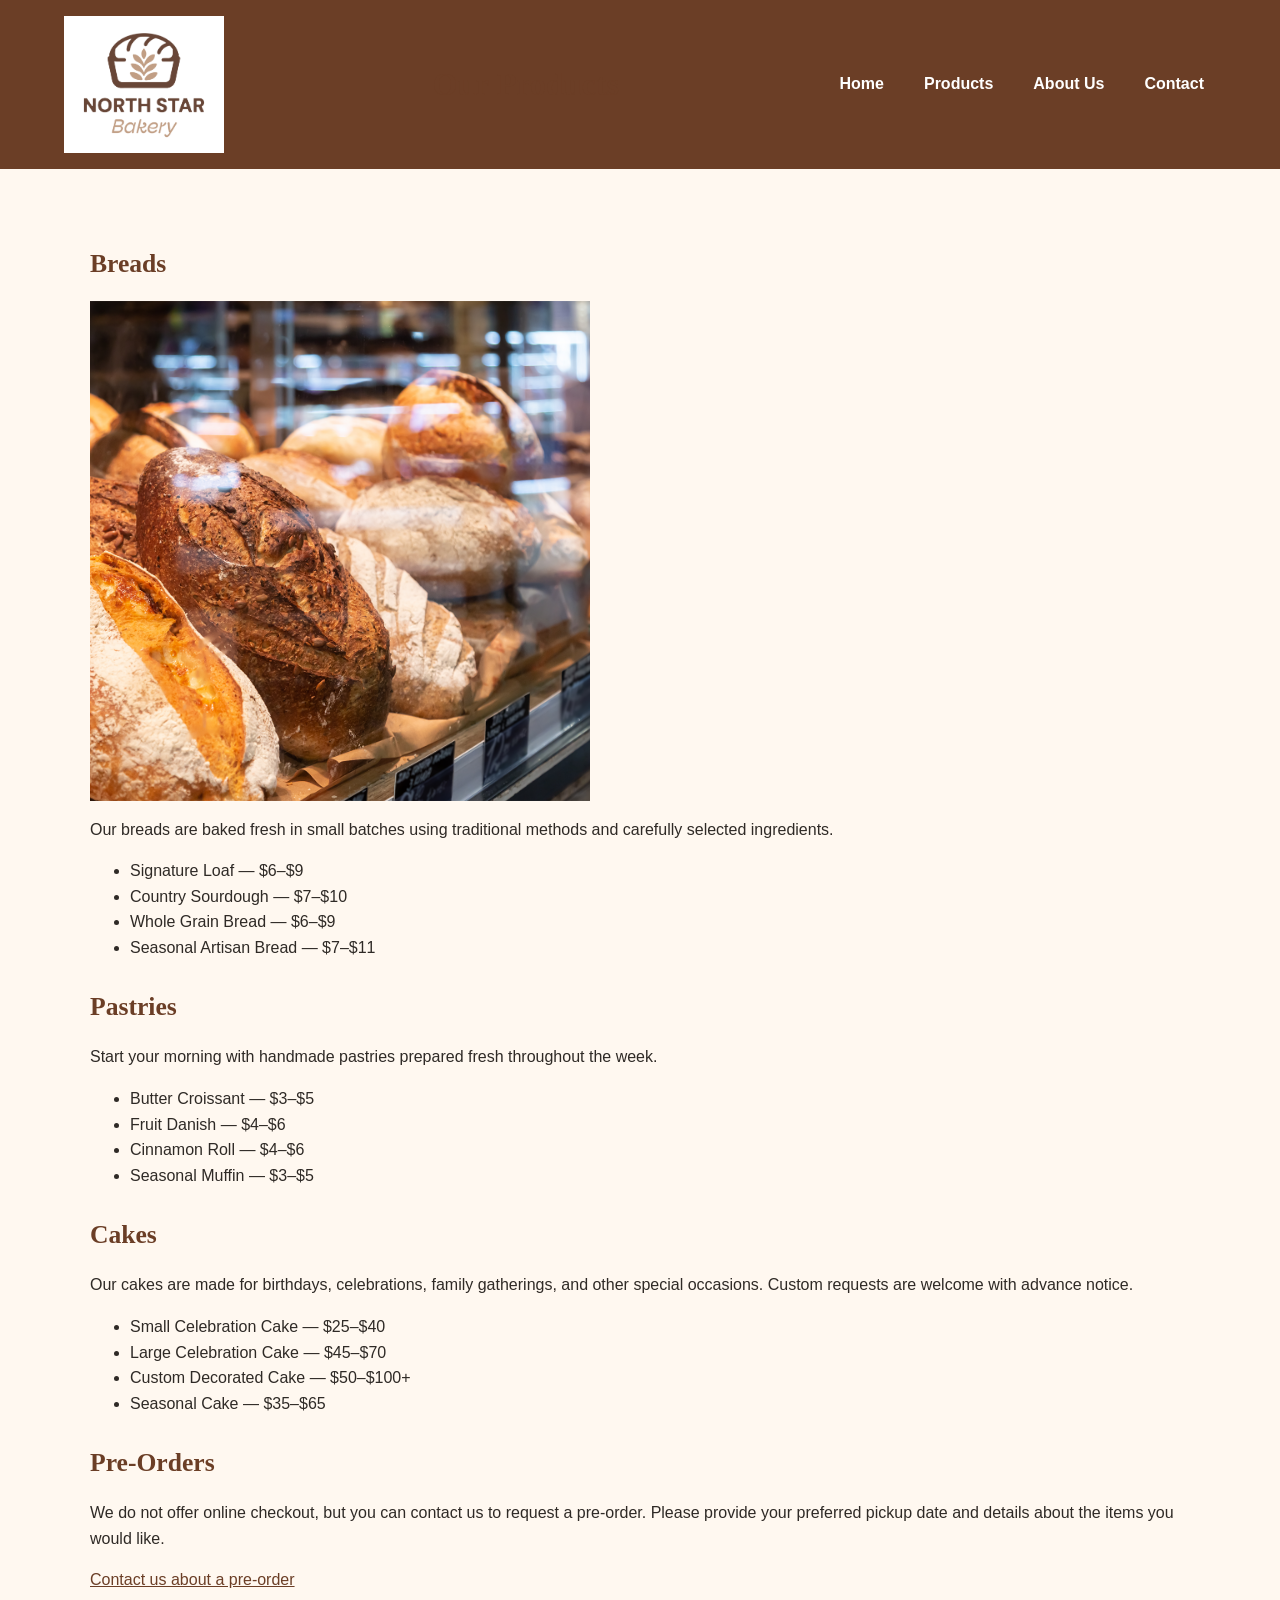
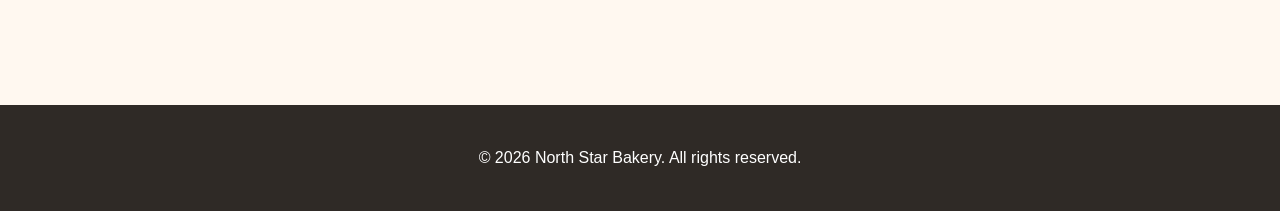
==== products.html @ dbf9bf65 "Add North Star Bakery website" ====
<!DOCTYPE html>
<html lang="en">
<head>
    <meta charset="UTF-8">
    <meta name="viewport" content="width=device-width, initial-scale=1.0">
    <title>North Star Bakery | Products</title>
    <link rel="stylesheet" href="styles.css">
</head>
<body>

    <header>
        <img src="media/bakery-logo_c.png"
             alt="North Star Bakery logo"
             width="200">

        <h1>Our Products</h1>

        <nav>
            <ul>
                <li><a href="index.html">Home</a></li>
                <li><a href="products.html">Products</a></li>
                <li><a href="about.html">About Us</a></li>
                <li><a href="contact.html">Contact</a></li>
            </ul>
        </nav>
    </header>

    <main>

        <section>
            <h2>Breads</h2>

            <img src="media/bakery-bread_c.png"
                 alt="Freshly baked artisan bread from North Star Bakery"
                 width="500">

            <p>
                Our breads are baked fresh in small batches using traditional
                methods and carefully selected ingredients.
            </p>

            <ul>
                <li>Signature Loaf — $6–$9</li>
                <li>Country Sourdough — $7–$10</li>
                <li>Whole Grain Bread — $6–$9</li>
                <li>Seasonal Artisan Bread — $7–$11</li>
            </ul>
        </section>

        <section>
            <h2>Pastries</h2>

            <p>
                Start your morning with handmade pastries prepared fresh
                throughout the week.
            </p>

            <ul>
                <li>Butter Croissant — $3–$5</li>
                <li>Fruit Danish — $4–$6</li>
                <li>Cinnamon Roll — $4–$6</li>
                <li>Seasonal Muffin — $3–$5</li>
            </ul>
        </section>

        <section>
            <h2>Cakes</h2>

            <p>
                Our cakes are made for birthdays, celebrations, family
                gatherings, and other special occasions. Custom requests
                are welcome with advance notice.
            </p>

            <ul>
                <li>Small Celebration Cake — $25–$40</li>
                <li>Large Celebration Cake — $45–$70</li>
                <li>Custom Decorated Cake — $50–$100+</li>
                <li>Seasonal Cake — $35–$65</li>
            </ul>
        </section>

        <section>
            <h2>Pre-Orders</h2>

            <p>
                We do not offer online checkout, but you can contact us to
                request a pre-order. Please provide your preferred pickup
                date and details about the items you would like.
            </p>

            <p>
                <a href="contact.html">Contact us about a pre-order</a>
            </p>
        </section>

    </main>

    <footer>
        <p>&copy; 2026 North Star Bakery. All rights reserved.</p>
    </footer>

</body>
</html>
---- styles.css ----
/* ---------- Base Styles ---------- */

* {
    box-sizing: border-box;
}

body {
    margin: 0;
    font-family: Arial, sans-serif;
    line-height: 1.6;
    color: #2F2A26;
    background-color: #FFF8F0;
}

img {
    max-width: 100%;
    height: auto;
    display: block;
}

a {
    color: #6B3E26;
}

a:hover {
    color:  #D88C5A;
}

/* ---------- Header ---------- */

header {
    background-color: #6B3E26;
    color: white;
    padding: 1rem;
    text-align: center;
}

header img {
    width: 180px;
    margin: 0 auto 1rem;
}

nav ul {
    list-style: none;
    padding: 0;
    margin: 0;
    display: flex;
    flex-direction: column;
    gap: 0.5rem;
}

nav a {
    display: block;
    color: white;
    text-decoration: none;
    font-weight: bold;
    padding: 0.5rem;
}

nav a:hover {
    background-color: #D88C5A;
    color: #2F2A26;
}

/* ---------- Main Content ---------- */

main {
    width: 90%;
    max-width: 1100px;
    margin: 0 auto;
    padding: 2rem 0;
}

h1,
h2,
h3 {
    font-family: Georgia, serif;
    color: #6B3E26;
    line-height: 1.2;
}

h1 {
    font-size: 2rem;
}

h2 {
    font-size: 1.6rem;
    margin-top: 2rem;
}

h3 {
    font-size: 1.3rem;
}

section {
    margin-bottom: 2rem;
}

/* ---------- Flexbox layout ---------- */

.card-container {
    display: flex;
    flex-direction: column;
    gap: 1.5rem;
}

.card {
    background-color: white;
    border: 1px solid #d8c3a5;
    border-radius: 8px;
    padding: 1.25rem;
}

.card img {
    margin: 0 auto 1rem;
    border-radius: 6px;
}
figure {
    margin: 0;
}

figure img {
    margin: 0 auto 1rem;
}

figcaption {
    text-align: center;
}

/* ---------- Buttons ---------- */

button,
input[type="submit"] {
    background-color: #D88C5A;
    color: white;
    border: none;
    border-radius: 5px;
    padding: 0.7rem 1rem;
    font-size: 1rem;
    cursor: pointer;
}

button:hover,
input[type="submit"]:hover {
    background-color: #6B3E26;;
}

/* ---------- Forms ---------- */

form {
    max-width: 700px;
    margin: 0 auto;
}

fieldset {
    border: 1px solid #d8c3a5;
    border-radius: 8px;
    padding: 1.25rem;
    background-color: white;
}

legend {
    font-family: Georgia, serif;
    font-weight: bold;
    color: #6B3E26;
    padding: 0 0.5rem;
}

label {
    display: block;
    margin-top: 1rem;
    font-weight: bold;
}

input,
textarea,
select {
    width: 100%;
    padding: 0.7rem;
    margin-top: 0.35rem;
    border: 1px solid #b8a28a;
    border-radius: 5px;
    font-family: Arial, sans-serif;
    font-size: 1rem;
}

textarea {
    min-height: 150px;
    resize: vertical;
}

/* ---------- Media ---------- */

audio,
video {
    max-width: 100%;
}

/* ---------- Footer ---------- */

footer {
    background-color: #2F2A26;
    color: white;
    text-align: center;
    padding: 1.5rem;
    margin-top: 2rem;
}

footer a {
    color: white;
}

/* ---------- Larger Screens ---------- */

@media (min-width: 768px) {

    header {
        display: flex;
        align-items: center;
        justify-content: space-between;
        padding: 1rem 5%;
    }

    header img {
        margin: 0;
        width: 160px;
    }

    nav ul {
        flex-direction: row;
        gap: 1rem;
    }

    nav a {
        padding: 0.5rem 0.75rem;
    }

    .card-container {
        flex-direction: row;
        flex-wrap: wrap;
    }

    .card {
        flex: 1 1 250px;
    }

    main {
        padding: 3rem 0;
    }
}
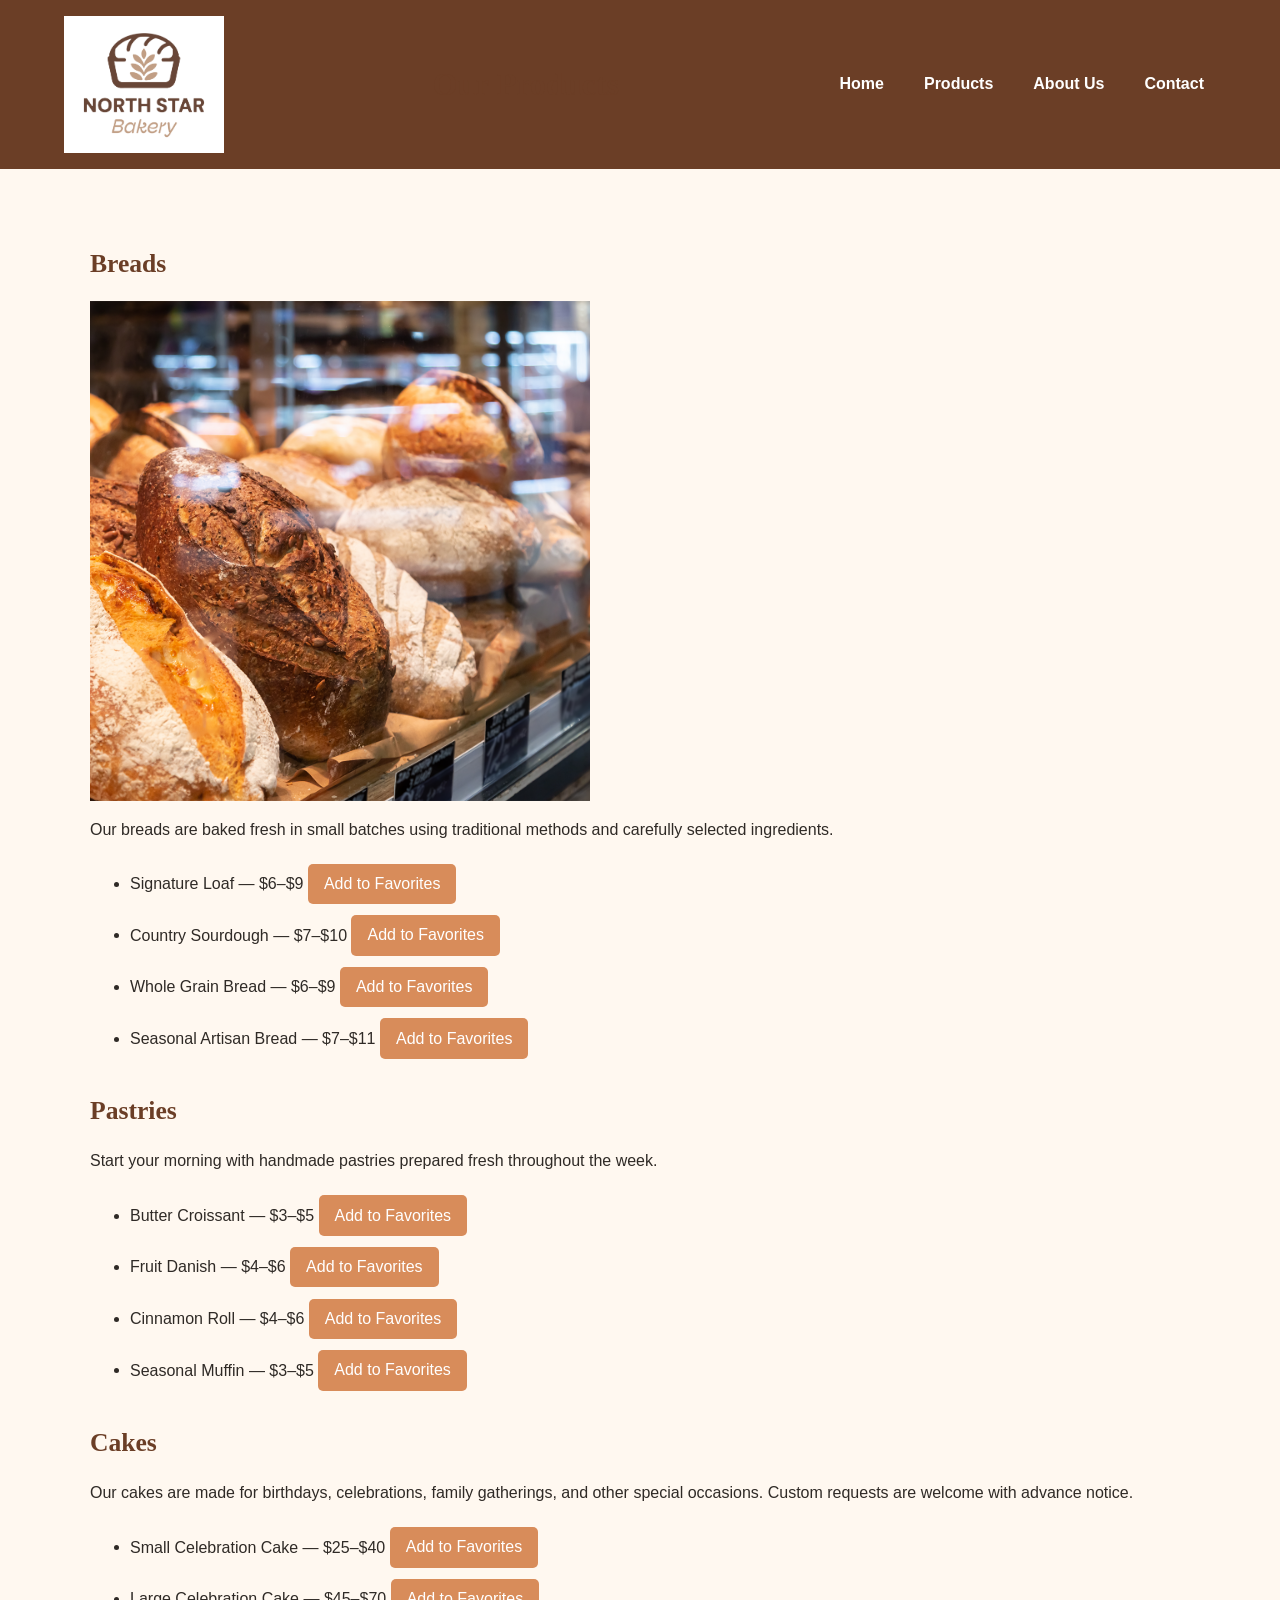
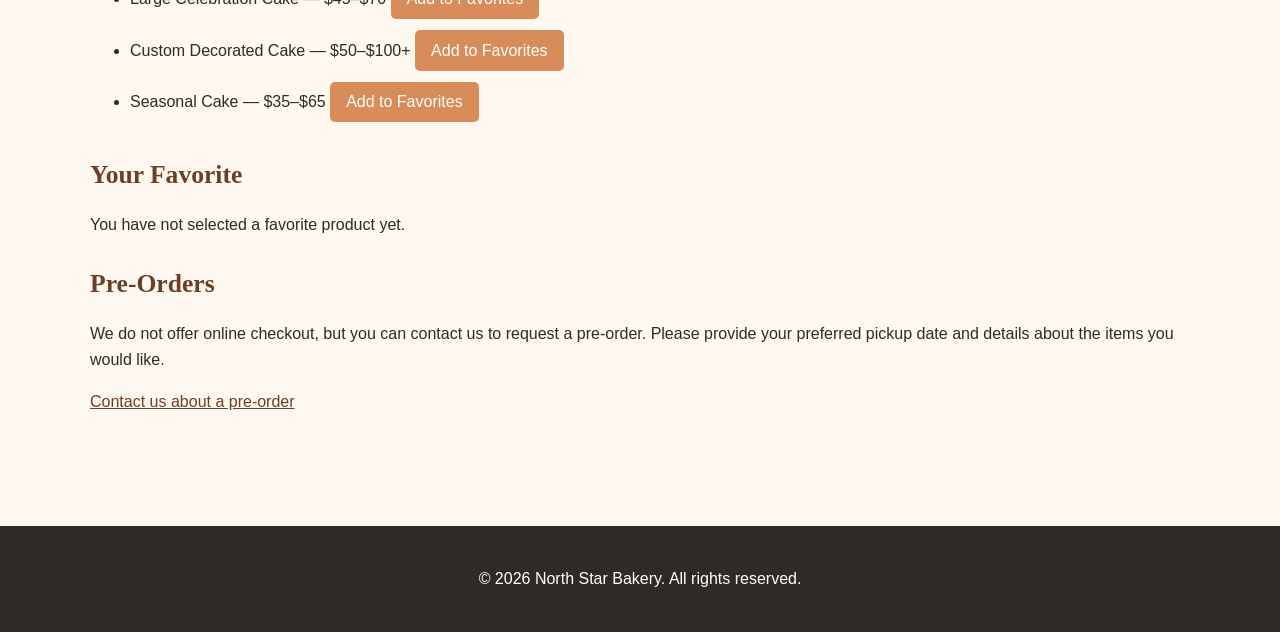
==== commit 8db7d283: "Add Touchstone 4 interactivity and validation" ====
--- a/products.html
+++ b/products.html
@@ -5,6 +5,7 @@
     <meta name="viewport" content="width=device-width, initial-scale=1.0">
     <title>North Star Bakery | Products</title>
     <link rel="stylesheet" href="styles.css">
+    <script src="script.js" defer></script>
 </head>
 <body>
 
@@ -40,10 +41,30 @@
             </p>
 
             <ul>
-                <li>Signature Loaf — $6–$9</li>
-                <li>Country Sourdough — $7–$10</li>
-                <li>Whole Grain Bread — $6–$9</li>
-                <li>Seasonal Artisan Bread — $7–$11</li>
+                <li>
+                    Signature Loaf — $6–$9
+                    <button class="favorite-button" data-product="Signature Loaf">
+                        Add to Favorites
+                    </button>
+                </li>
+                <li>
+                    Country Sourdough — $7–$10
+                    <button class="favorite-button" data-product="Country Sourdough">
+                        Add to Favorites
+                    </button>
+                </li>
+                <li>
+                    Whole Grain Bread — $6–$9
+                    <button class="favorite-button" data-product="Whole Grain Bread">
+                        Add to Favorites
+                    </button>
+                </li>
+                <li>
+                    Seasonal Artisan Bread — $7–$11
+                    <button class="favorite-button" data-product="Seasonal Artisan Bread">
+                        Add to Favorites
+                    </button>
+                </li>
             </ul>
         </section>
 
@@ -56,10 +77,30 @@
             </p>
 
             <ul>
-                <li>Butter Croissant — $3–$5</li>
-                <li>Fruit Danish — $4–$6</li>
-                <li>Cinnamon Roll — $4–$6</li>
-                <li>Seasonal Muffin — $3–$5</li>
+                <li>
+                    Butter Croissant — $3–$5
+                    <button class="favorite-button" data-product="Butter Croissant">
+                        Add to Favorites
+                    </button>
+                </li>
+                <li>
+                    Fruit Danish — $4–$6
+                    <button class="favorite-button" data-product="Fruit Danish">
+                        Add to Favorites
+                    </button>
+                </li>
+                <li>
+                    Cinnamon Roll — $4–$6
+                    <button class="favorite-button" data-product="Cinnamon Roll">
+                        Add to Favorites
+                    </button>
+                </li>
+                <li>
+                    Seasonal Muffin — $3–$5
+                    <button class="favorite-button" data-product="Seasonal Muffin">
+                        Add to Favorites
+                    </button>
+                </li>
             </ul>
         </section>
 
@@ -73,11 +114,38 @@
             </p>
 
             <ul>
-                <li>Small Celebration Cake — $25–$40</li>
-                <li>Large Celebration Cake — $45–$70</li>
-                <li>Custom Decorated Cake — $50–$100+</li>
-                <li>Seasonal Cake — $35–$65</li>
+                <li>
+                    Small Celebration Cake — $25–$40
+                    <button class="favorite-button" data-product="Small Celebration Cake">
+                        Add to Favorites
+                    </button>
+                </li>
+                <li>
+                    Large Celebration Cake — $45–$70
+                    <button class="favorite-button" data-product="Large Celebration Cake">
+                        Add to Favorites
+                    </button>
+                </li>
+                <li>
+                    Custom Decorated Cake — $50–$100+
+                    <button class="favorite-button" data-product="Custom Decorated Cake">
+                        Add to Favorites
+                    </button>
+                </li>
+                <li>
+                    Seasonal Cake — $35–$65
+                    <button class="favorite-button" data-product="Seasonal Cake">
+                        Add to Favorites
+                    </button>
+                </li>
             </ul>
+        </section>
+
+        <section>
+            <h2>Your Favorite</h2>
+            <p id="favorite-message">
+                You have not selected a favorite product yet.
+            </p>
         </section>
 
         <section>
--- a/styles.css
+++ b/styles.css
@@ -143,6 +143,10 @@
 button:hover,
 input[type="submit"]:hover {
     background-color: #6B3E26;;
+}
+
+.favorite-button {
+    margin: 0.35rem 0;
 }
 
 /* ---------- Forms ---------- */
